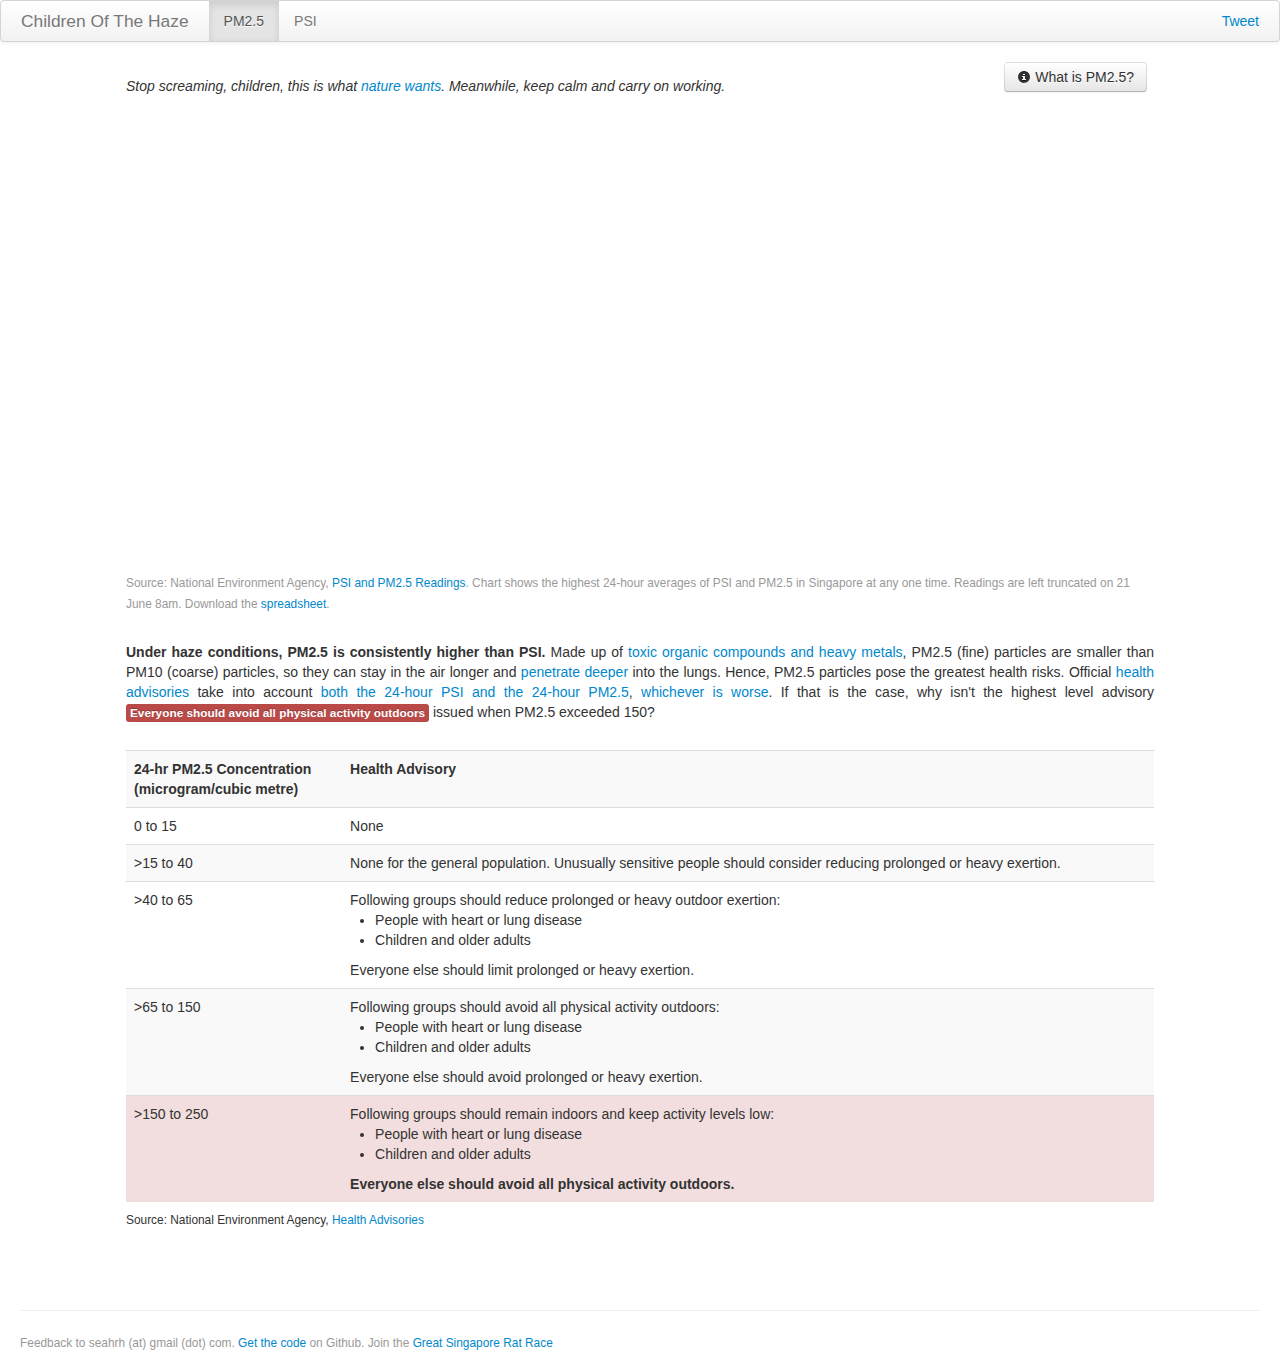
==== war/index.html @ b5ceb6dd "Removed fixed vAxis gridlines from charts" ====
<!DOCTYPE html>
<html>
<head>

<meta http-equiv="content-type" content="text/html; charset=UTF-8">
<meta http-equiv="content-type" content="text/html; charset=UTF-8">
<meta itemprop="name" content="Children Of The Haze">
<meta itemprop="description" content="Singapore Haze 2013">
<meta name="viewport"
	content="width=device-width, initial-scale=1.0, user-scalable=yes">

<!-- Facebook Open Graph tags -->
<meta property="og:title"
	content="Children of the Haze - Singapore Haze 2013" />
<meta property="og:type" content="website" />
<meta property="og:url" content="http://childrenofthehaze.appspot.com/" />
<meta property="og:image" content="" />
<meta property="og:site_name" content="Children of the Haze" />
<!-- /Facebook Open Graph tags -->

<title>Children of the Haze - Singapore Haze 2013</title>

<link rel="stylesheet" href="bootstrap/css/bootstrap.min.css"
	type="text/css">
<link rel="stylesheet" href="bootstrap/css/bootstrap-responsive.min.css"
	type="text/css">
<link rel="stylesheet" href="styles/haze.css" type="text/css">

<script type="text/javascript"
	src="https://ajax.googleapis.com/ajax/libs/jquery/1.10.1/jquery.min.js"></script>

<script>
	(function(i, s, o, g, r, a, m) {
		i['GoogleAnalyticsObject'] = r;
		i[r] = i[r] || function() {
			(i[r].q = i[r].q || []).push(arguments)
		}, i[r].l = 1 * new Date();
		a = s.createElement(o), m = s.getElementsByTagName(o)[0];
		a.async = 1;
		a.src = g;
		m.parentNode.insertBefore(a, m)
	})(window, document, 'script', '//www.google-analytics.com/analytics.js',
			'ga');

	ga('create', 'UA-41921540-1', 'childrenofthehaze.appspot.com');
	ga('send', 'pageview');
</script>

</head>

<body>

	<!-- Javascript SDK for Facebook Like Button HTML5 Plugin -->
	<div id="fb-root"></div>
	<script>
		(function(d, s, id) {
			var js, fjs = d.getElementsByTagName(s)[0];
			if (d.getElementById(id))
				return;
			js = d.createElement(s);
			js.id = id;
			js.src = "//connect.facebook.net/en_GB/all.js#xfbml=1";
			fjs.parentNode.insertBefore(js, fjs);
		}(document, 'script', 'facebook-jssdk'));
	</script>
	<!-- /Javascript SDK for Facebook Like Button HTML5 Plugin -->

	<div class="navbar">
		<div class="navbar-inner">
			<div class="container">

				<!-- .btn-navbar is used as the toggle for collapsed navbar content -->
				<a class="btn btn-navbar" data-toggle="collapse"
					data-target=".nav-collapse"> <span class="icon-bar"></span> <span
					class="icon-bar"></span> <span class="icon-bar"></span>
				</a> <a class="brand" href="index.html">Children Of The Haze</a>

				<div class="nav-collapse collapse">
					<ul class="nav">
						<li class="active"><a href="index.html">PM2.5</a></li>
						<li><a href="psi.html">PSI</a></li>
					</ul>
					<div id="gplus-button" class="pull-right">
						<!-- g-plusone button does not display properly if mixed with other css classes -->
						<div class="g-plusone" data-size="medium"
							data-href="http://childrenofthehaze.appspot.com/"></div>
					</div>
					<div id="tweet-button" class="pull-right">
						<a href="https://twitter.com/share" class="twitter-share-button"
							data-url="http://childrenofthehaze.appspot.com/"
							data-text="Interactive charts on the haze in Singapore 2013">Tweet</a>
					</div>
					<div id="fb-like-button" class="pull-right">
						<div class="fb-like"
							data-href="http://childrenofthehaze.appspot.com/"
							data-send="false" data-layout="button_count"
							data-show-faces="false"></div>
					</div>
				</div>
				<!-- /.nav-collapse -->

			</div>
		</div>
	</div>
	<!-- /.navbar -->

	<div class="container-fluid">

		<div class="row-fluid">
			<div class="offset1 span10">

				<div class="infobar pull-right clearfix visible-desktop">
					<a id="whatpm25"
						href="http://www.epa.gov/pmdesignations/faq.htm"
						class="btn" rel="popover" target="_blank"><i
						class="icon-info-sign"></i> What is PM2.5?</a>
				</div>

				<p class="essay">
					<em>Stop screaming, children, this is what <a
						href="http://www.channelnewsasia.com/news/asiapacific/indonesia-chides/717798.html"
						target="_blank">nature wants</a>. Meanwhile, keep calm and carry on working.</em>
				</p>

				<div id="pm25" class="chart-container">
					<div id="pm25-chart1" class="chart"></div>
					<div id="pm25-control1" class="date-slider"></div>
					<p class="muted">
						<small>Source: National Environment Agency, <a
							href="http://app2.nea.gov.sg/anti-pollution-radiation-protection/air-pollution/psi/past-24-hour-psi-readings"
							target="_blank">PSI and PM2.5 Readings</a>. Chart shows the
							highest 24-hour averages of PSI and PM2.5 in Singapore at any
							one time. Readings are left truncated on 21 June 8am. Download
							the <a
							href="https://docs.google.com/spreadsheet/ccc?key=0ArgBv2Jut0VxdHVWSFpQYkY1NG0tTlVTR2VHVUdadXc&usp=sharing#gid=1"
							target="_blank">spreadsheet</a>.
						</small>
					</p>
				</div>

				<p class="essay">
					<strong>Under haze conditions, PM2.5 is consistently
						higher than PSI.</strong> Made up of <a
						href="http://www.airinfonow.org/html/ed_particulate.html"
						target="_blank">toxic organic compounds and heavy metals</a>,
					PM2.5 (fine) particles are smaller than PM10 (coarse) particles, so
					they can stay in the air longer and <a
						href="http://www.theonlinecitizen.com/2013/06/look-at-pm25-reading-not-psi/"
						target="_blank">penetrate deeper</a> into the lungs. Hence, PM2.5
					particles pose the greatest health risks. Official <a
						href="http://app2.nea.gov.sg/anti-pollution-radiation-protection/air-pollution/haze/health-advisory-for-haze"
						target="_blank">health advisories</a> take into account <a
						href="http://www.channelnewsasia.com/news/singapore/nea-includes-pm2-5-in-its/723582.html"
						target="_blank">both the 24-hour PSI and the 24-hour PM2.5</a>, <a
						href="http://youtu.be/xjG-Fyu5MPI" target="_blank">whichever
						is worse</a>. If that is the case, why isn't the highest level advisory
					<span class="label label-important">Everyone should avoid
						all physical activity outdoors</span> issued when PM2.5 exceeded 150?
				</p>

				<table id="pm25-advisory" class="table table-striped">
					<tr>
						<th>24-hr PM2.5 Concentration<br />(microgram/cubic metre)
						</th>
						<th>Health Advisory</th>
					</tr>
					<tr>
						<td>0 to 15</td>
						<td>None</td>
					</tr>
					<tr>
						<td>&gt;15 to 40</td>
						<td>None for the general population. Unusually sensitive
							people should consider reducing prolonged or heavy exertion.</td>
					</tr>
					<tr>
						<td>&gt;40 to 65</td>
						<td>Following groups should reduce prolonged or heavy outdoor
							exertion:
							<ul>
								<li>People with heart or lung disease</li>
								<li>Children and older adults</li>
							</ul> Everyone else should limit prolonged or heavy exertion.
						</td>
					</tr>
					<tr>
						<td>&gt;65 to 150</td>
						<td>Following groups should avoid all physical activity
							outdoors:
							<ul>
								<li>People with heart or lung disease</li>
								<li>Children and older adults</li>
							</ul> Everyone else should avoid prolonged or heavy exertion.
						</td>
					</tr>
					<tr class="error">
						<td>&gt;150 to 250</td>
						<td>Following groups should remain indoors and keep activity
							levels low:
							<ul>
								<li>People with heart or lung disease</li>
								<li>Children and older adults</li>
							</ul> <strong>Everyone else should avoid all physical activity outdoors.</strong>
						</td>
					</tr>
				</table>

				<p>
					<small> Source: National Environment Agency, <a
						href="http://app2.nea.gov.sg/anti-pollution-radiation-protection/air-pollution/health-advisories"
						target="_blank">Health Advisories</a></small>
				</p>
			</div>
		</div>
		<hr class="footer-line" />
		<p class="muted">
			<small>Feedback to seahrh (at) gmail (dot) com. <a
				href="https://github.com/seahrh/childrenofthehaze/" target="_blank">Get
					the code</a> on Github. Join the <a
				href="http://sgratrace.appspot.com/" target="_blank">Great
					Singapore Rat Race</a>
			</small>
		</p>
	</div>
	<!-- /.container-fluid -->

	<script type="text/javascript" src="bootstrap/js/bootstrap.min.js"></script>

	<script type="text/javascript" src="js/haze.js"></script>

	<!-- Required for loading Google Visualization API -->
	<script type="text/javascript" src="//www.google.com/jsapi"></script>

	<script type="text/javascript">
		// Loads the Google Visualization libraries
		google.load('visualization', '1', {
			'packages' : [ 'controls' ]
		});
		google.setOnLoadCallback(function() {
			Haze.Viz.PM25.query();
		});
	</script>

	<script type="text/javascript">
		$(document)
				.ready(
						function() {

							$(".infobar #whatpm25")
									.popover(
											{
												"title" : "Particulate Matter (PM)",
												"placement" : "bottom",
												"html" : true,
												"trigger" : "hover",
												"content" : "<p>Particulate matter is the term for particles found in the air, including dust, dirt, soot, smoke, and liquid droplets.  Particles less than 10 micrometers in diameter (PM10) pose a health concern because they can be inhaled into and accumulate in the respiratory system. Particles less than 2.5 micrometers in diameter (PM2.5) are referred to as <em>fine</em> particles and are believed to pose the greatest health risks. Because of their small size (approximately 1/30th the average width of a human hair), fine particles can lodge deeply into the lungs.</p>"
											});
							
							// Tooltip for date sliders
							
							$("div.date-slider").tooltip({
									title : "Drag the slider or adjust the thumbs to select a date range",
									placement : "bottom",
									html : false,
									trigger : "hover"
							});
							
						});
	</script>

	<!-- Tweet button -->
	<script>
		!function(d, s, id) {
			var js, fjs = d.getElementsByTagName(s)[0];
			if (!d.getElementById(id)) {
				js = d.createElement(s);
				js.id = id;
				js.src = "//platform.twitter.com/widgets.js";
				fjs.parentNode.insertBefore(js, fjs);
			}
		}(document, "script", "twitter-wjs");
	</script>
	<!-- /Tweet button -->

	<!-- Google plusone button -->
	<script type="text/javascript">
		(function() {
			var po = document.createElement('script');
			po.type = 'text/javascript';
			po.async = true;
			po.src = 'https://apis.google.com/js/plusone.js';
			var s = document.getElementsByTagName('script')[0];
			s.parentNode.insertBefore(po, s);
		})();
	</script>
	<!-- /Google plusone button -->
</body>
</html>
---- war/styles/haze.css ----
/* Default Resets
********************************************************/
h1 {
	margin: .5em 0 .5em 0;
}

/* Bootstrap Resets
********************************************************/

.navbar a.brand {
	/* Max font size to prevent wrapping 
	at viewport width 1000px */
	font-size: 1.24em;
}

/* Social Buttons
********************************************************/
#fb-like-button {
	margin-right: 1.2em;
}

#fb-like-button,#gplus-button,#tweet-button {
	margin-top: .7em;
}

/* Custom Styles
********************************************************/
.inline-top {
	display: inline-block;
	vertical-align: top;
}

p.essay {
	margin: 1em 0 1em 0;
	text-align: justify;
}

div.well p {
	text-align: justify
}

ol.essay,ul.essay {
	margin-bottom: 3em;
}

ol.essay li,ul.essay li {
	text-align: justify;
}

hr.footer-line {
	margin-top: 5em;
}

/* Infobar beside the page title
********************************************************/

.infobar a {
	margin: 0 .5em .5em 0;
}

/* Google Visualization UI
********************************************************/

.goog-menu-vertical {
	max-height: 30em;
	overflow-y: auto;
	z-index: 15;
}

/*
Set the entire width of the combobox
including input field and dropdown button
*/

.gviz.control-occupation .goog-combobox {
	width: 60em;
}

/*
Set the width of the input field
and the dropdown list below it
*/

.gviz.control-occupation .goog-combobox .goog-menu,
.gviz.control-occupation .goog-combobox.goog-inline-block > input {
	width: 58em;
}

/* Default chart size */

.gviz.chart {
	/* now gviz will automatically fill parent's width */
	height: 30em;
}

/* Charts
********************************************************/

.chart-container {
	margin: 2em 0 2em 0;
}

.chart {
	margin: 0 0 0 0;
	height: 25em;
}

.date-slider {
	margin: 0 0 1em 0;
	height: 6em;
}

#pm25-advisory {
	margin: 2em 0 .5em 0;
}
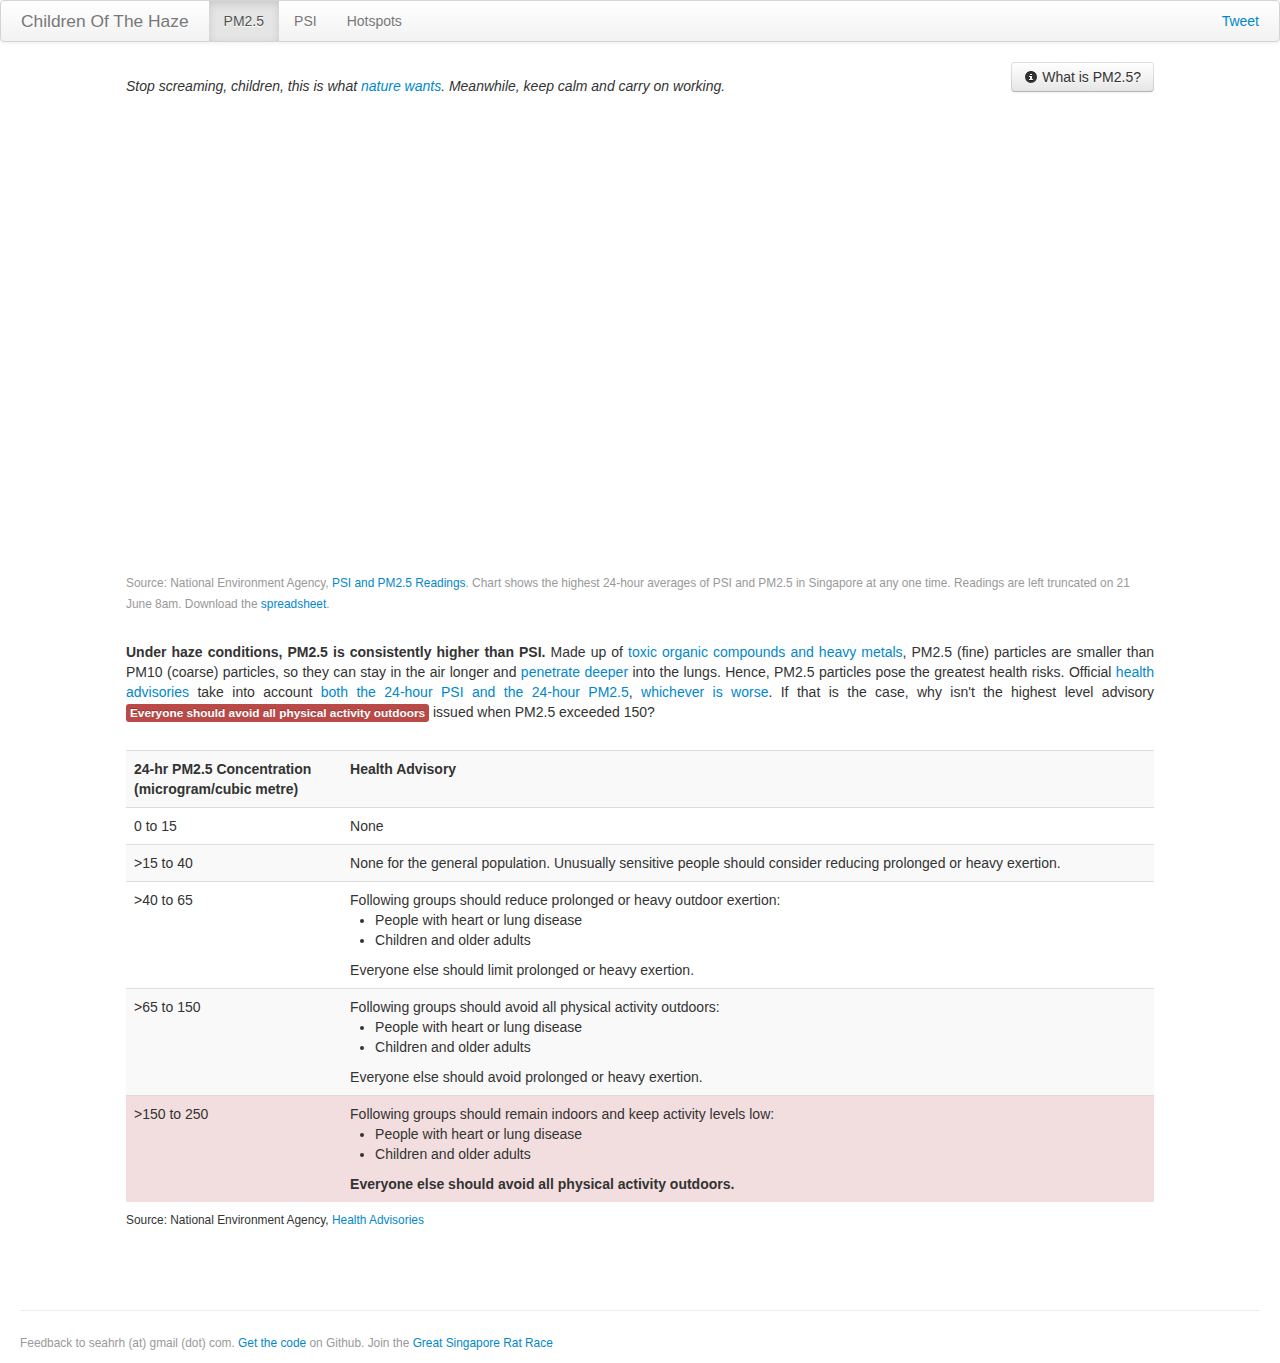
==== commit b5979da6: "Updated hotspots to 26/8, added loading spinner" ====
--- a/war/index.html
+++ b/war/index.html
@@ -1,8 +1,6 @@
 <!DOCTYPE html>
 <html>
 <head>
-
-<meta http-equiv="content-type" content="text/html; charset=UTF-8">
 <meta http-equiv="content-type" content="text/html; charset=UTF-8">
 <meta itemprop="name" content="Children Of The Haze">
 <meta itemprop="description" content="Singapore Haze 2013">
@@ -27,7 +25,7 @@
 <link rel="stylesheet" href="styles/haze.css" type="text/css">
 
 <script type="text/javascript"
-	src="https://ajax.googleapis.com/ajax/libs/jquery/1.10.1/jquery.min.js"></script>
+	src="https://ajax.googleapis.com/ajax/libs/jquery/1.10.2/jquery.min.js"></script>
 
 <script>
 	(function(i, s, o, g, r, a, m) {
@@ -79,6 +77,7 @@
 					<ul class="nav">
 						<li class="active"><a href="index.html">PM2.5</a></li>
 						<li><a href="psi.html">PSI</a></li>
+						<li><a href="hotspots.html">Hotspots</a></li>
 					</ul>
 					<div id="gplus-button" class="pull-right">
 						<!-- g-plusone button does not display properly if mixed with other css classes -->
@@ -227,6 +226,8 @@
 	<script type="text/javascript" src="bootstrap/js/bootstrap.min.js"></script>
 
 	<script type="text/javascript" src="js/haze.js"></script>
+	
+	<script type="text/javascript" src="js/spin.min.js"></script>
 
 	<!-- Required for loading Google Visualization API -->
 	<script type="text/javascript" src="//www.google.com/jsapi"></script>
@@ -242,9 +243,16 @@
 	</script>
 
 	<script type="text/javascript">
+		// Show a spinning load indicator
+		// while the page is loading
+		var spinner;
+	
 		$(document)
 				.ready(
 						function() {
+							
+							// Once the DOM is loaded, start spinning
+							spinner = Haze.UI.LoadAnimation.start();
 
 							$(".infobar #whatpm25")
 									.popover(
@@ -266,6 +274,11 @@
 							});
 							
 						});
+		
+		$(window).load(function(){
+			// Once the page is fully loaded, stop spinning
+			Haze.UI.LoadAnimation.stop(spinner);
+		});
 	</script>
 
 	<!-- Tweet button -->
--- a/war/styles/haze.css
+++ b/war/styles/haze.css
@@ -11,6 +11,26 @@
 	/* Max font size to prevent wrapping 
 	at viewport width 1000px */
 	font-size: 1.24em;
+}
+
+/* Fix for tooltip text not wrapping
+@url http://stackoverflow.com/questions/13338780/how-to-make-twitter-bootstrap-tooltips-have-multiple-lines 
+*/
+
+.tooltip-inner {
+    white-space:pre-wrap;
+}
+
+/* Fix for bootstrap conflict with google maps
+@url http://stackoverflow.com/questions/9141249/twitter-bootstrap-css-affecting-google-maps
+*/
+#map img {
+	max-width: none;
+}
+
+#map label {
+	width: auto;
+	display: inline;
 }
 
 /* Social Buttons
@@ -28,6 +48,11 @@
 .inline-top {
 	display: inline-block;
 	vertical-align: top;
+}
+
+.inline-middle {
+	display: inline-block;
+	vertical-align: middle;
 }
 
 p.essay {
@@ -49,13 +74,6 @@
 
 hr.footer-line {
 	margin-top: 5em;
-}
-
-/* Infobar beside the page title
-********************************************************/
-
-.infobar a {
-	margin: 0 .5em .5em 0;
 }
 
 /* Google Visualization UI
@@ -114,3 +132,18 @@
 	margin: 2em 0 .5em 0;
 }
 
+/* Hotspots Page
+********************************************************/
+#map-container {
+	width: 100%
+}
+
+#map {
+	height: 58em;
+}
+
+input#kml-date {
+	margin: 0 0 1em 0;
+	display: inline-block;
+	vertical-align: .5em;
+}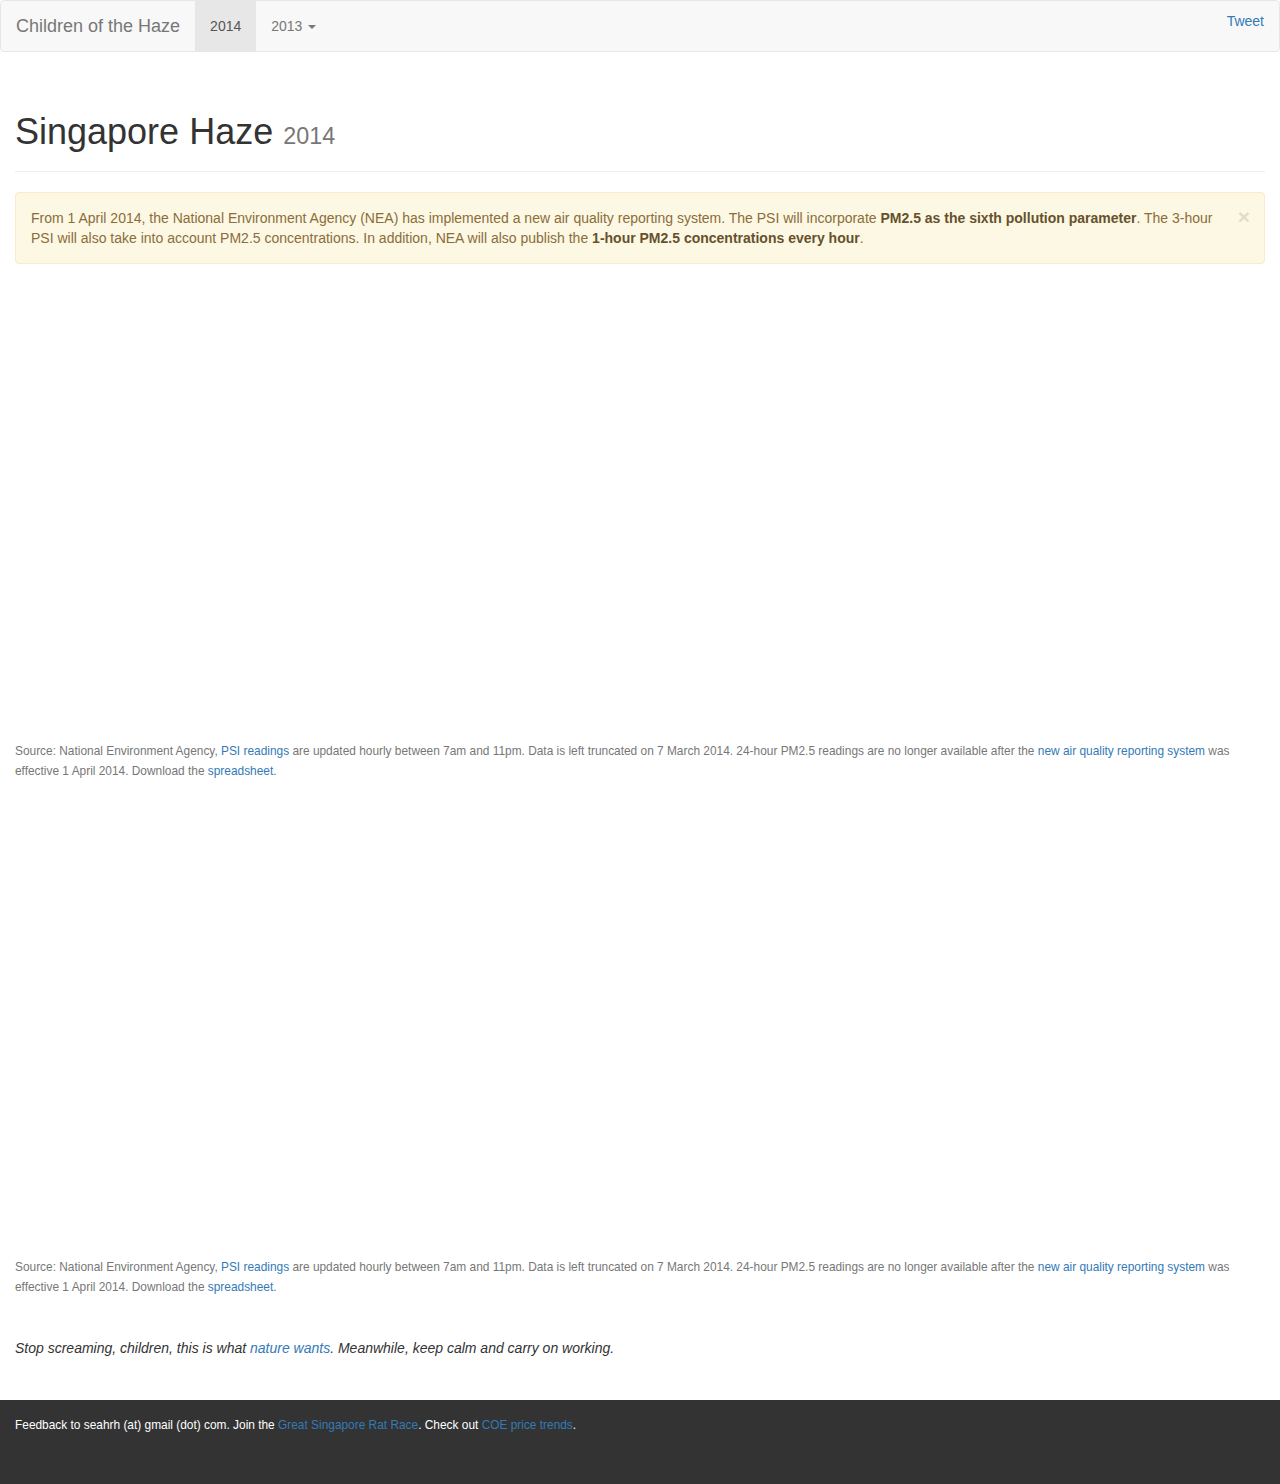
==== commit 359ff5ac: "New air quality reporting system rolled out 1 Apr" ====
--- a/war/index.html
+++ b/war/index.html
@@ -1,311 +1,240 @@
 <!DOCTYPE html>
 <html>
-<head>
-<meta http-equiv="content-type" content="text/html; charset=UTF-8">
-<meta itemprop="name" content="Children Of The Haze">
-<meta itemprop="description" content="Singapore Haze 2013">
-<meta name="viewport"
-	content="width=device-width, initial-scale=1.0, user-scalable=yes">
-
-<!-- Facebook Open Graph tags -->
-<meta property="og:title"
-	content="Children of the Haze - Singapore Haze 2013" />
-<meta property="og:type" content="website" />
-<meta property="og:url" content="http://childrenofthehaze.appspot.com/" />
-<meta property="og:image" content="" />
-<meta property="og:site_name" content="Children of the Haze" />
-<!-- /Facebook Open Graph tags -->
-
-<title>Children of the Haze - Singapore Haze 2013</title>
-
-<link rel="stylesheet" href="bootstrap/css/bootstrap.min.css"
-	type="text/css">
-<link rel="stylesheet" href="bootstrap/css/bootstrap-responsive.min.css"
-	type="text/css">
-<link rel="stylesheet" href="styles/haze.css" type="text/css">
-
-<script type="text/javascript"
-	src="https://ajax.googleapis.com/ajax/libs/jquery/1.10.2/jquery.min.js"></script>
-
-<script>
-	(function(i, s, o, g, r, a, m) {
-		i['GoogleAnalyticsObject'] = r;
-		i[r] = i[r] || function() {
-			(i[r].q = i[r].q || []).push(arguments)
-		}, i[r].l = 1 * new Date();
-		a = s.createElement(o), m = s.getElementsByTagName(o)[0];
-		a.async = 1;
-		a.src = g;
-		m.parentNode.insertBefore(a, m)
-	})(window, document, 'script', '//www.google-analytics.com/analytics.js',
-			'ga');
-
-	ga('create', 'UA-41921540-1', 'childrenofthehaze.appspot.com');
-	ga('send', 'pageview');
-</script>
-
-</head>
-
-<body>
-
-	<!-- Javascript SDK for Facebook Like Button HTML5 Plugin -->
-	<div id="fb-root"></div>
-	<script>
-		(function(d, s, id) {
-			var js, fjs = d.getElementsByTagName(s)[0];
-			if (d.getElementById(id))
-				return;
-			js = d.createElement(s);
-			js.id = id;
-			js.src = "//connect.facebook.net/en_GB/all.js#xfbml=1";
-			fjs.parentNode.insertBefore(js, fjs);
-		}(document, 'script', 'facebook-jssdk'));
-	</script>
-	<!-- /Javascript SDK for Facebook Like Button HTML5 Plugin -->
-
-	<div class="navbar">
-		<div class="navbar-inner">
-			<div class="container">
-
-				<!-- .btn-navbar is used as the toggle for collapsed navbar content -->
-				<a class="btn btn-navbar" data-toggle="collapse"
-					data-target=".nav-collapse"> <span class="icon-bar"></span> <span
-					class="icon-bar"></span> <span class="icon-bar"></span>
-				</a> <a class="brand" href="index.html">Children Of The Haze</a>
-
-				<div class="nav-collapse collapse">
-					<ul class="nav">
-						<li class="active"><a href="index.html">PM2.5</a></li>
-						<li><a href="psi.html">PSI</a></li>
-						<li><a href="hotspots.html">Hotspots</a></li>
-					</ul>
-					<div id="gplus-button" class="pull-right">
-						<!-- g-plusone button does not display properly if mixed with other css classes -->
-						<div class="g-plusone" data-size="medium"
-							data-href="http://childrenofthehaze.appspot.com/"></div>
-					</div>
-					<div id="tweet-button" class="pull-right">
-						<a href="https://twitter.com/share" class="twitter-share-button"
-							data-url="http://childrenofthehaze.appspot.com/"
-							data-text="Interactive charts on the haze in Singapore 2013">Tweet</a>
-					</div>
-					<div id="fb-like-button" class="pull-right">
-						<div class="fb-like"
-							data-href="http://childrenofthehaze.appspot.com/"
-							data-send="false" data-layout="button_count"
-							data-show-faces="false"></div>
-					</div>
-				</div>
-				<!-- /.nav-collapse -->
-
-			</div>
-		</div>
-	</div>
-	<!-- /.navbar -->
-
-	<div class="container-fluid">
-
-		<div class="row-fluid">
-			<div class="offset1 span10">
-
-				<div class="infobar pull-right clearfix visible-desktop">
-					<a id="whatpm25"
-						href="http://www.epa.gov/pmdesignations/faq.htm"
-						class="btn" rel="popover" target="_blank"><i
-						class="icon-info-sign"></i> What is PM2.5?</a>
-				</div>
-
-				<p class="essay">
-					<em>Stop screaming, children, this is what <a
-						href="http://www.channelnewsasia.com/news/asiapacific/indonesia-chides/717798.html"
-						target="_blank">nature wants</a>. Meanwhile, keep calm and carry on working.</em>
-				</p>
-
-				<div id="pm25" class="chart-container">
-					<div id="pm25-chart1" class="chart"></div>
-					<div id="pm25-control1" class="date-slider"></div>
-					<p class="muted">
-						<small>Source: National Environment Agency, <a
-							href="http://app2.nea.gov.sg/anti-pollution-radiation-protection/air-pollution/psi/past-24-hour-psi-readings"
-							target="_blank">PSI and PM2.5 Readings</a>. Chart shows the
-							highest 24-hour averages of PSI and PM2.5 in Singapore at any
-							one time. Readings are left truncated on 21 June 8am. Download
-							the <a
-							href="https://docs.google.com/spreadsheet/ccc?key=0ArgBv2Jut0VxdHVWSFpQYkY1NG0tTlVTR2VHVUdadXc&usp=sharing#gid=1"
-							target="_blank">spreadsheet</a>.
-						</small>
-					</p>
-				</div>
-
-				<p class="essay">
-					<strong>Under haze conditions, PM2.5 is consistently
-						higher than PSI.</strong> Made up of <a
-						href="http://www.airinfonow.org/html/ed_particulate.html"
-						target="_blank">toxic organic compounds and heavy metals</a>,
-					PM2.5 (fine) particles are smaller than PM10 (coarse) particles, so
-					they can stay in the air longer and <a
-						href="http://www.theonlinecitizen.com/2013/06/look-at-pm25-reading-not-psi/"
-						target="_blank">penetrate deeper</a> into the lungs. Hence, PM2.5
-					particles pose the greatest health risks. Official <a
-						href="http://app2.nea.gov.sg/anti-pollution-radiation-protection/air-pollution/haze/health-advisory-for-haze"
-						target="_blank">health advisories</a> take into account <a
-						href="http://www.channelnewsasia.com/news/singapore/nea-includes-pm2-5-in-its/723582.html"
-						target="_blank">both the 24-hour PSI and the 24-hour PM2.5</a>, <a
-						href="http://youtu.be/xjG-Fyu5MPI" target="_blank">whichever
-						is worse</a>. If that is the case, why isn't the highest level advisory
-					<span class="label label-important">Everyone should avoid
-						all physical activity outdoors</span> issued when PM2.5 exceeded 150?
-				</p>
-
-				<table id="pm25-advisory" class="table table-striped">
-					<tr>
-						<th>24-hr PM2.5 Concentration<br />(microgram/cubic metre)
-						</th>
-						<th>Health Advisory</th>
-					</tr>
-					<tr>
-						<td>0 to 15</td>
-						<td>None</td>
-					</tr>
-					<tr>
-						<td>&gt;15 to 40</td>
-						<td>None for the general population. Unusually sensitive
-							people should consider reducing prolonged or heavy exertion.</td>
-					</tr>
-					<tr>
-						<td>&gt;40 to 65</td>
-						<td>Following groups should reduce prolonged or heavy outdoor
-							exertion:
-							<ul>
-								<li>People with heart or lung disease</li>
-								<li>Children and older adults</li>
-							</ul> Everyone else should limit prolonged or heavy exertion.
-						</td>
-					</tr>
-					<tr>
-						<td>&gt;65 to 150</td>
-						<td>Following groups should avoid all physical activity
-							outdoors:
-							<ul>
-								<li>People with heart or lung disease</li>
-								<li>Children and older adults</li>
-							</ul> Everyone else should avoid prolonged or heavy exertion.
-						</td>
-					</tr>
-					<tr class="error">
-						<td>&gt;150 to 250</td>
-						<td>Following groups should remain indoors and keep activity
-							levels low:
-							<ul>
-								<li>People with heart or lung disease</li>
-								<li>Children and older adults</li>
-							</ul> <strong>Everyone else should avoid all physical activity outdoors.</strong>
-						</td>
-					</tr>
-				</table>
-
-				<p>
-					<small> Source: National Environment Agency, <a
-						href="http://app2.nea.gov.sg/anti-pollution-radiation-protection/air-pollution/health-advisories"
-						target="_blank">Health Advisories</a></small>
-				</p>
-			</div>
-		</div>
-		<hr class="footer-line" />
-		<p class="muted">
-			<small>Feedback to seahrh (at) gmail (dot) com. <a
-				href="https://github.com/seahrh/childrenofthehaze/" target="_blank">Get
-					the code</a> on Github. Join the <a
-				href="http://sgratrace.appspot.com/" target="_blank">Great
-					Singapore Rat Race</a>
-			</small>
-		</p>
-	</div>
-	<!-- /.container-fluid -->
-
-	<script type="text/javascript" src="bootstrap/js/bootstrap.min.js"></script>
-
-	<script type="text/javascript" src="js/haze.js"></script>
-	
-	<script type="text/javascript" src="js/spin.min.js"></script>
-
-	<!-- Required for loading Google Visualization API -->
-	<script type="text/javascript" src="//www.google.com/jsapi"></script>
-
-	<script type="text/javascript">
-		// Loads the Google Visualization libraries
-		google.load('visualization', '1', {
-			'packages' : [ 'controls' ]
-		});
-		google.setOnLoadCallback(function() {
-			Haze.Viz.PM25.query();
-		});
-	</script>
-
-	<script type="text/javascript">
-		// Show a spinning load indicator
-		// while the page is loading
-		var spinner;
-	
-		$(document)
-				.ready(
-						function() {
-							
-							// Once the DOM is loaded, start spinning
-							spinner = Haze.UI.LoadAnimation.start();
-
-							$(".infobar #whatpm25")
-									.popover(
-											{
-												"title" : "Particulate Matter (PM)",
-												"placement" : "bottom",
-												"html" : true,
-												"trigger" : "hover",
-												"content" : "<p>Particulate matter is the term for particles found in the air, including dust, dirt, soot, smoke, and liquid droplets.  Particles less than 10 micrometers in diameter (PM10) pose a health concern because they can be inhaled into and accumulate in the respiratory system. Particles less than 2.5 micrometers in diameter (PM2.5) are referred to as <em>fine</em> particles and are believed to pose the greatest health risks. Because of their small size (approximately 1/30th the average width of a human hair), fine particles can lodge deeply into the lungs.</p>"
-											});
-							
-							// Tooltip for date sliders
-							
-							$("div.date-slider").tooltip({
-									title : "Drag the slider or adjust the thumbs to select a date range",
-									placement : "bottom",
-									html : false,
-									trigger : "hover"
-							});
-							
-						});
-		
-		$(window).load(function(){
-			// Once the page is fully loaded, stop spinning
-			Haze.UI.LoadAnimation.stop(spinner);
-		});
-	</script>
-
-	<!-- Tweet button -->
-	<script>
-		!function(d, s, id) {
-			var js, fjs = d.getElementsByTagName(s)[0];
-			if (!d.getElementById(id)) {
-				js = d.createElement(s);
-				js.id = id;
-				js.src = "//platform.twitter.com/widgets.js";
-				fjs.parentNode.insertBefore(js, fjs);
-			}
-		}(document, "script", "twitter-wjs");
-	</script>
-	<!-- /Tweet button -->
-
-	<!-- Google plusone button -->
-	<script type="text/javascript">
-		(function() {
-			var po = document.createElement('script');
-			po.type = 'text/javascript';
-			po.async = true;
-			po.src = 'https://apis.google.com/js/plusone.js';
-			var s = document.getElementsByTagName('script')[0];
-			s.parentNode.insertBefore(po, s);
-		})();
-	</script>
-	<!-- /Google plusone button -->
-</body>
+    <head>
+        <meta http-equiv="content-type" content="text/html; charset=UTF-8">
+        <meta itemprop="name" content="Children Of The Haze">
+        <meta itemprop="description" content="Singapore Haze 2013">
+        <meta name="viewport"
+        content="width=device-width, initial-scale=1.0, user-scalable=yes">
+        <!-- Facebook Open Graph tags -->
+        <meta property="og:title"
+        content="Children of the Haze - Singapore Air Quality" />
+        <meta property="og:type" content="website" />
+        <meta property="og:url" content="http://childrenofthehaze.appspot.com/" />
+        <meta property="og:image" content="" />
+        <meta property="og:site_name" content="Children of the Haze" />
+        <!-- /Facebook Open Graph tags -->
+        <title>Children of the Haze</title>
+        <link rel="stylesheet" href="//netdna.bootstrapcdn.com/bootstrap/3.1.1/css/bootstrap.min.css" type="text/css">
+        <link rel="stylesheet" href="styles/haze.css" type="text/css">
+        <script type="text/javascript"
+        src="//ajax.googleapis.com/ajax/libs/jquery/1.10.2/jquery.min.js"></script>
+        <script>
+            (function(i, s, o, g, r, a, m) {
+                i['GoogleAnalyticsObject'] = r;
+                i[r] = i[r] ||
+                function() {
+                    (i[r].q = i[r].q || []).push(arguments)
+                }, i[r].l = 1 * new Date();
+                a = s.createElement(o), m = s.getElementsByTagName(o)[0];
+                a.async = 1;
+                a.src = g;
+                m.parentNode.insertBefore(a, m)
+            })(window, document, 'script', '//www.google-analytics.com/analytics.js', 'ga');
+
+            ga('create', 'UA-41921540-1', 'childrenofthehaze.appspot.com');
+            ga('send', 'pageview');
+        </script>
+    </head>
+    <body>
+        <!-- Javascript SDK for Facebook Like Button HTML5 Plugin -->
+        <div id="fb-root"></div>
+        <script>
+            ( function(d, s, id) {
+                    var js, fjs = d.getElementsByTagName(s)[0];
+                    if (d.getElementById(id))
+                        return;
+                    js = d.createElement(s);
+                    js.id = id;
+                    js.src = "//connect.facebook.net/en_GB/all.js#xfbml=1";
+                    fjs.parentNode.insertBefore(js, fjs);
+                }(document, 'script', 'facebook-jssdk'));
+        </script>
+        <!-- /Javascript SDK for Facebook Like Button HTML5 Plugin -->
+        <nav class="navbar navbar-default" role="navigation">
+            <div class="container-fluid">
+                <!-- Brand and toggle get grouped for better mobile display -->
+                <div class="navbar-header">
+                    <button type="button" class="navbar-toggle" data-toggle="collapse" data-target="#bs-example-navbar-collapse-1">
+                        <span class="sr-only">Toggle navigation</span>
+                        <span class="icon-bar"></span>
+                        <span class="icon-bar"></span>
+                        <span class="icon-bar"></span>
+                    </button>
+                    <a class="navbar-brand" href="index.html">Children of the Haze</a>
+                </div>
+                <!-- Collect the nav links, forms, and other content for toggling -->
+                <div class="collapse navbar-collapse" id="bs-example-navbar-collapse-1">
+                    <ul class="nav navbar-nav">
+                        <li class="active">
+                            <a href="index.html">2014</a>
+                        </li>
+                        <li class="dropdown">
+                            <a href="#" class="dropdown-toggle" data-toggle="dropdown">2013 <b class="caret"></b></a>
+                            <ul class="dropdown-menu">
+                                <li>
+                                    <a href="pm25-2013.html">PM2.5</a>
+                                </li>
+                                <li>
+                                    <a href="psi-2013.html">PSI</a>
+                                </li>
+                                <li>
+                                    <a href="hotspots-2013.html">Hotspots</a>
+                                </li>
+                            </ul>
+                        </li>
+                    </ul>
+                    <ul class="nav navbar-nav navbar-right">
+                        <li>
+                            <div id="fb-like-button" class="pull-right">
+                                <div class="fb-like"
+                                data-href="http://childrenofthehaze.appspot.com/"
+                                data-send="false" data-layout="button_count"
+                                data-show-faces="false"></div>
+                            </div>
+                        </li>
+                        <li>
+                            <div id="tweet-button" class="pull-right">
+                                <a href="https://twitter.com/share" class="twitter-share-button"
+                                data-url="http://childrenofthehaze.appspot.com/"
+                                data-text="Interactive charts on the haze in Singapore 2013">Tweet</a>
+                            </div>
+                        </li>
+                        <li>
+                            <div id="gplus-button" class="pull-right">
+                                <!-- g-plusone button does not display properly if mixed with other css classes -->
+                                <div class="g-plusone" data-size="medium"
+                                data-href="http://childrenofthehaze.appspot.com/"></div>
+                            </div>
+                        </li>
+                    </ul>
+                </div><!-- /.navbar-collapse -->
+            </div><!-- /.container-fluid -->
+        </nav>
+        <div class="container-fluid">
+            <div class="row">
+                <div class="col-xs-12">
+                    <div class="page-header">
+                        <h1>Singapore Haze <small>2014</small></h1>
+                    </div>
+                    <div class="alert alert-warning alert-dismissable">
+                        <button type="button" class="close" data-dismiss="alert" aria-hidden="true">
+                            &times;
+                        </button>
+                        From 1 April 2014, the National Environment Agency (NEA) has implemented a new air quality reporting system. The PSI will incorporate <a class="alert-link" href="//app2.nea.gov.sg/corporate-functions/newsroom/news-releases/new-air-quality-reporting-system-to-take-effect-from-1-april-2014" target="_blank">PM2.5 as the sixth pollution parameter</a>. The 3-hour PSI will also take into account PM2.5 concentrations. In addition, NEA will also publish the <a class="alert-link" href="//app2.nea.gov.sg/corporate-functions/newsroom/news-releases/new-air-quality-reporting-system-from-1-may-2014" target="_blank">1-hour PM2.5 concentrations every hour</a>.
+                    </div>
+                    <div id="overview" class="chart-container">
+                        <div id="overview-chart1" class="chart"></div>
+                        <div id="overview-control1" class="date-slider"></div>
+                        <p class="text-muted">
+                            <small>Source: National Environment Agency, <a
+                                href="//app2.nea.gov.sg/anti-pollution-radiation-protection/air-pollution-control/psi/psi-readings-over-the-last-24-hours" target="_blank">PSI readings</a> are updated hourly between 7am and 11pm. Data is left truncated on 7 March 2014. 24-hour PM2.5 readings are no longer available after the <a href="//app2.nea.gov.sg/corporate-functions/newsroom/news-releases/new-air-quality-reporting-system-to-take-effect-from-1-april-2014" target="_blank">new air quality reporting system</a> was effective 1 April 2014. Download the <a href="//docs.google.com/spreadsheet/ccc?key=0ArgBv2Jut0VxdGdiMlJ6ZlM4NGFwUGpvR0RTdlAtRnc&usp=sharing"
+                                target="_blank">spreadsheet</a>.</small>
+                        </p>
+                    </div>
+                    <div id="regional" class="chart-container">
+                        <div id="regional-chart1" class="chart"></div>
+                        <div id="regional-control1" class="date-slider"></div>
+                        <p class="text-muted">
+                            <small>Source: National Environment Agency, <a
+                                href="//app2.nea.gov.sg/anti-pollution-radiation-protection/air-pollution-control/psi/psi-readings-over-the-last-24-hours" target="_blank">PSI readings</a> are updated hourly between 7am and 11pm. Data is left truncated on 7 March 2014. 24-hour PM2.5 readings are no longer available after the <a href="//app2.nea.gov.sg/corporate-functions/newsroom/news-releases/new-air-quality-reporting-system-to-take-effect-from-1-april-2014" target="_blank">new air quality reporting system</a> was effective 1 April 2014. Download the <a href="//docs.google.com/spreadsheet/ccc?key=0ArgBv2Jut0VxdGdiMlJ6ZlM4NGFwUGpvR0RTdlAtRnc&usp=sharing"
+                                target="_blank">spreadsheet</a>.</small>
+                        </p>
+                    </div>
+                    <p class="essay">
+                        <em>Stop screaming, children, this is what <a
+                        href="//www.mrbrown.com/blog/2013/06/dumbass-remark-of-the-week-ahgong.html"
+                        target="_blank">nature wants</a>. Meanwhile, keep calm and carry on working.</em>
+                    </p>
+                </div>
+            </div>
+        </div>
+        <div id="footer">
+            <div class="container-fluid">
+                <div class="row">
+                    <div class="col-xs-12">
+                        <p>
+                            <small>Feedback to seahrh (at) gmail (dot) com. Join the <a
+                                href="//sgratrace.appspot.com/" target="_blank">Great
+                                Singapore Rat Race</a>. Check out <a
+                                href="//coewabunga.appspot.com/" target="_blank">COE price trends</a>.</small>
+                        </p>
+                    </div>
+                </div>
+            </div>
+        </div>
+
+        <script src="//netdna.bootstrapcdn.com/bootstrap/3.1.1/js/bootstrap.min.js"></script>
+        <script type="text/javascript" src="js/haze.js"></script>
+        <script type="text/javascript" src="js/spin.min.js"></script>
+        <!-- Required for loading Google Visualization API -->
+        <script type="text/javascript" src="//www.google.com/jsapi"></script>
+        <script type="text/javascript">
+            // Loads the Google Visualization libraries
+            google.load('visualization', '1', {
+                'packages' : ['controls']
+            });
+            google.setOnLoadCallback(function() {
+
+                hazy.viz.timeSeries({
+                    "dataSourceUrl" : "//docs.google.com/spreadsheet/tq?key=0ArgBv2Jut0VxdGdiMlJ6ZlM4NGFwUGpvR0RTdlAtRnc&headers=1&gid=5",
+                    "overviewContainerId" : "overview",
+                    "regionalContainerId" : "regional",
+                });
+            });
+        </script>
+        <script type="text/javascript">
+            // Show a spinning load indicator
+            // while the page is loading
+            var spinner;
+
+            $(document).ready(function() {
+
+                // Once the DOM is loaded, start spinning
+                spinner = Haze.UI.LoadAnimation.start();
+
+             
+                // Tooltip for date sliders
+
+                $("div.date-slider").tooltip({
+                    title : "Drag the slider or adjust the thumbs to select a date range",
+                    placement : "bottom",
+                    html : false,
+                    trigger : "hover"
+                });
+
+            });
+
+            $(window).load(function() {
+                // Once the page is fully loaded, stop spinning
+                Haze.UI.LoadAnimation.stop(spinner);
+            });
+        </script>
+        <!-- Tweet button -->
+        <script>
+            ! function(d, s, id) {
+                var js, fjs = d.getElementsByTagName(s)[0];
+                if (!d.getElementById(id)) {
+                    js = d.createElement(s);
+                    js.id = id;
+                    js.src = "//platform.twitter.com/widgets.js";
+                    fjs.parentNode.insertBefore(js, fjs);
+                }
+            }(document, "script", "twitter-wjs");
+        </script>
+        <!-- /Tweet button -->
+
+        <!-- Google plusone button -->
+        <script type="text/javascript">
+            (function() {
+                var po = document.createElement('script');
+                po.type = 'text/javascript';
+                po.async = true;
+                po.src = 'https://apis.google.com/js/plusone.js';
+                var s = document.getElementsByTagName('script')[0];
+                s.parentNode.insertBefore(po, s);
+            })();
+        </script>
+        <!-- /Google plusone button -->
+    </body>
 </html>
--- a/war/styles/haze.css
+++ b/war/styles/haze.css
@@ -1,8 +1,5 @@
 /* Default Resets
 ********************************************************/
-h1 {
-	margin: .5em 0 .5em 0;
-}
 
 /* Bootstrap Resets
 ********************************************************/
@@ -72,8 +69,19 @@
 	text-align: justify;
 }
 
-hr.footer-line {
-	margin-top: 5em;
+/* Footer
+********************************************************/
+
+#footer {
+	margin: 2em 0 0 0;
+	padding-bottom: 4em;
+	background-color: #333333;
+	color: #ffffff;
+	height: 6em;
+}
+
+#footer p {
+	margin: 1em 0 0 0;
 }
 
 /* Google Visualization UI
@@ -115,7 +123,7 @@
 ********************************************************/
 
 .chart-container {
-	margin: 2em 0 2em 0;
+	margin: 3em 0 3em 0;
 }
 
 .chart {
@@ -125,7 +133,7 @@
 
 .date-slider {
 	margin: 0 0 1em 0;
-	height: 6em;
+	height: 5em;
 }
 
 #pm25-advisory {
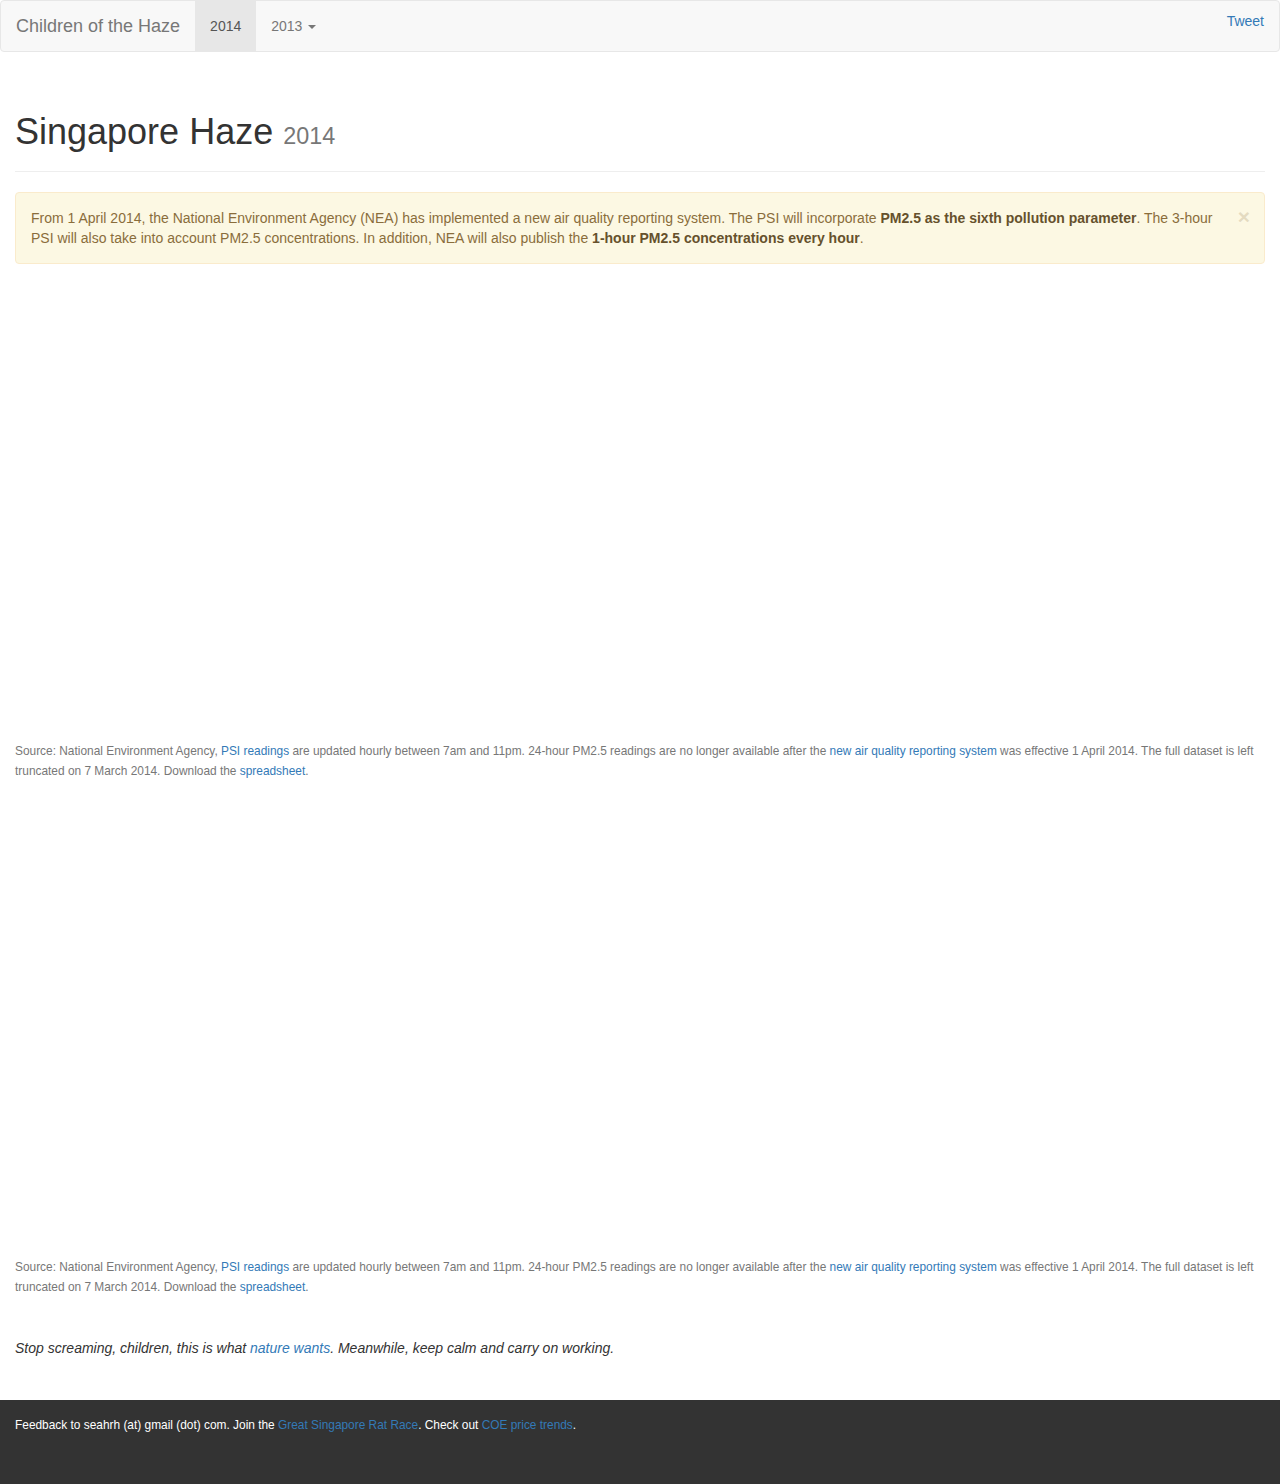
==== commit 22c31667: "Show PSI readings since 1 May, default past 7 days" ====
--- a/war/index.html
+++ b/war/index.html
@@ -128,7 +128,7 @@
                         <div id="overview-control1" class="date-slider"></div>
                         <p class="text-muted">
                             <small>Source: National Environment Agency, <a
-                                href="//app2.nea.gov.sg/anti-pollution-radiation-protection/air-pollution-control/psi/psi-readings-over-the-last-24-hours" target="_blank">PSI readings</a> are updated hourly between 7am and 11pm. Data is left truncated on 7 March 2014. 24-hour PM2.5 readings are no longer available after the <a href="//app2.nea.gov.sg/corporate-functions/newsroom/news-releases/new-air-quality-reporting-system-to-take-effect-from-1-april-2014" target="_blank">new air quality reporting system</a> was effective 1 April 2014. Download the <a href="//docs.google.com/spreadsheet/ccc?key=0ArgBv2Jut0VxdGdiMlJ6ZlM4NGFwUGpvR0RTdlAtRnc&usp=sharing"
+                                href="//app2.nea.gov.sg/anti-pollution-radiation-protection/air-pollution-control/psi/psi-readings-over-the-last-24-hours" target="_blank">PSI readings</a> are updated hourly between 7am and 11pm. 24-hour PM2.5 readings are no longer available after the <a href="//app2.nea.gov.sg/corporate-functions/newsroom/news-releases/new-air-quality-reporting-system-to-take-effect-from-1-april-2014" target="_blank">new air quality reporting system</a> was effective 1 April 2014. The full dataset is left truncated on 7 March 2014. Download the <a href="//docs.google.com/spreadsheet/ccc?key=0ArgBv2Jut0VxdGdiMlJ6ZlM4NGFwUGpvR0RTdlAtRnc&usp=sharing"
                                 target="_blank">spreadsheet</a>.</small>
                         </p>
                     </div>
@@ -137,7 +137,7 @@
                         <div id="regional-control1" class="date-slider"></div>
                         <p class="text-muted">
                             <small>Source: National Environment Agency, <a
-                                href="//app2.nea.gov.sg/anti-pollution-radiation-protection/air-pollution-control/psi/psi-readings-over-the-last-24-hours" target="_blank">PSI readings</a> are updated hourly between 7am and 11pm. Data is left truncated on 7 March 2014. 24-hour PM2.5 readings are no longer available after the <a href="//app2.nea.gov.sg/corporate-functions/newsroom/news-releases/new-air-quality-reporting-system-to-take-effect-from-1-april-2014" target="_blank">new air quality reporting system</a> was effective 1 April 2014. Download the <a href="//docs.google.com/spreadsheet/ccc?key=0ArgBv2Jut0VxdGdiMlJ6ZlM4NGFwUGpvR0RTdlAtRnc&usp=sharing"
+                                href="//app2.nea.gov.sg/anti-pollution-radiation-protection/air-pollution-control/psi/psi-readings-over-the-last-24-hours" target="_blank">PSI readings</a> are updated hourly between 7am and 11pm. 24-hour PM2.5 readings are no longer available after the <a href="//app2.nea.gov.sg/corporate-functions/newsroom/news-releases/new-air-quality-reporting-system-to-take-effect-from-1-april-2014" target="_blank">new air quality reporting system</a> was effective 1 April 2014. The full dataset is left truncated on 7 March 2014. Download the <a href="//docs.google.com/spreadsheet/ccc?key=0ArgBv2Jut0VxdGdiMlJ6ZlM4NGFwUGpvR0RTdlAtRnc&usp=sharing"
                                 target="_blank">spreadsheet</a>.</small>
                         </p>
                     </div>
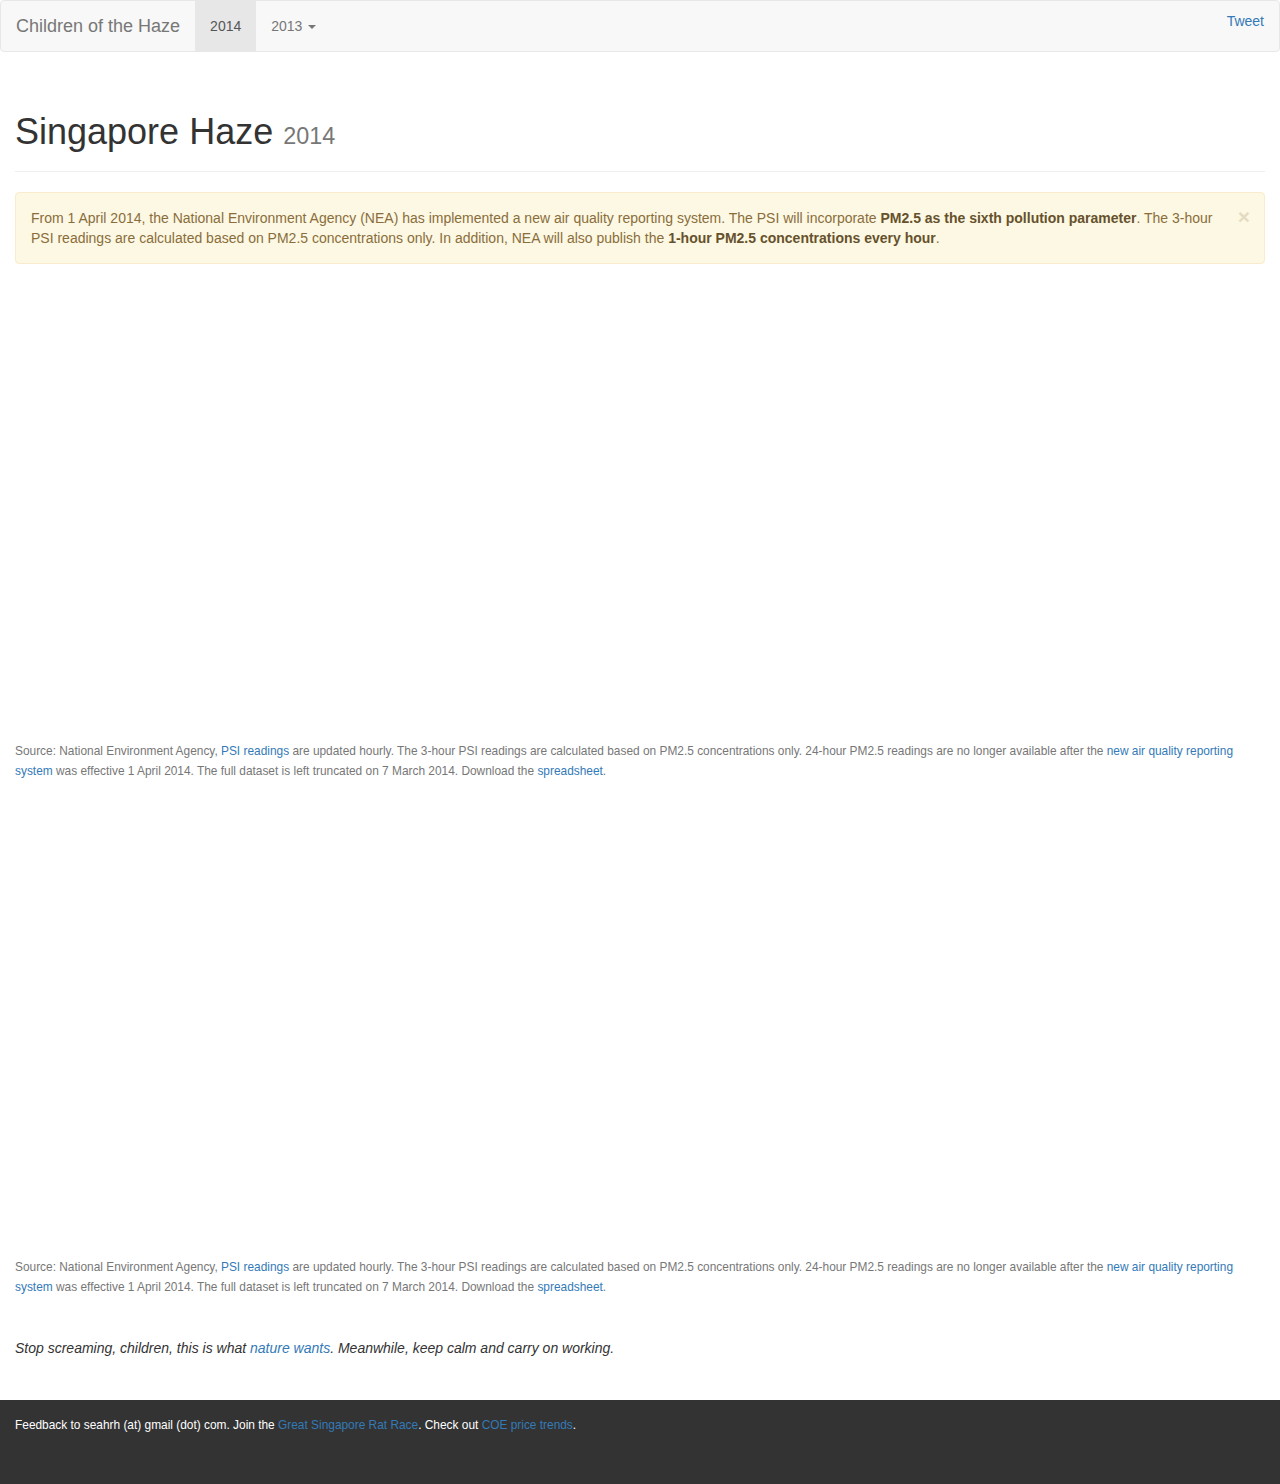
==== commit b40830c1: "Updated content - clarified 3-hour PSI" ====
--- a/war/index.html
+++ b/war/index.html
@@ -32,8 +32,9 @@
                 m.parentNode.insertBefore(a, m)
             })(window, document, 'script', '//www.google-analytics.com/analytics.js', 'ga');
 
-            ga('create', 'UA-41921540-1', 'childrenofthehaze.appspot.com');
+            ga('create', 'UA-41921540-1', 'auto');
             ga('send', 'pageview');
+
         </script>
     </head>
     <body>
@@ -121,14 +122,14 @@
                         <button type="button" class="close" data-dismiss="alert" aria-hidden="true">
                             &times;
                         </button>
-                        From 1 April 2014, the National Environment Agency (NEA) has implemented a new air quality reporting system. The PSI will incorporate <a class="alert-link" href="//app2.nea.gov.sg/corporate-functions/newsroom/news-releases/new-air-quality-reporting-system-to-take-effect-from-1-april-2014" target="_blank">PM2.5 as the sixth pollution parameter</a>. The 3-hour PSI will also take into account PM2.5 concentrations. In addition, NEA will also publish the <a class="alert-link" href="//app2.nea.gov.sg/corporate-functions/newsroom/news-releases/new-air-quality-reporting-system-from-1-may-2014" target="_blank">1-hour PM2.5 concentrations every hour</a>.
+                        From 1 April 2014, the National Environment Agency (NEA) has implemented a new air quality reporting system. The PSI will incorporate <a class="alert-link" href="//app2.nea.gov.sg/corporate-functions/newsroom/news-releases/new-air-quality-reporting-system-to-take-effect-from-1-april-2014" target="_blank">PM2.5 as the sixth pollution parameter</a>. The 3-hour PSI readings are calculated based on PM2.5 concentrations only. In addition, NEA will also publish the <a class="alert-link" href="//app2.nea.gov.sg/corporate-functions/newsroom/news-releases/new-air-quality-reporting-system-from-1-may-2014" target="_blank">1-hour PM2.5 concentrations every hour</a>.
                     </div>
                     <div id="overview" class="chart-container">
                         <div id="overview-chart1" class="chart"></div>
                         <div id="overview-control1" class="date-slider"></div>
                         <p class="text-muted">
                             <small>Source: National Environment Agency, <a
-                                href="//app2.nea.gov.sg/anti-pollution-radiation-protection/air-pollution-control/psi/psi-readings-over-the-last-24-hours" target="_blank">PSI readings</a> are updated hourly between 7am and 11pm. 24-hour PM2.5 readings are no longer available after the <a href="//app2.nea.gov.sg/corporate-functions/newsroom/news-releases/new-air-quality-reporting-system-to-take-effect-from-1-april-2014" target="_blank">new air quality reporting system</a> was effective 1 April 2014. The full dataset is left truncated on 7 March 2014. Download the <a href="//docs.google.com/spreadsheet/ccc?key=0ArgBv2Jut0VxdGdiMlJ6ZlM4NGFwUGpvR0RTdlAtRnc&usp=sharing"
+                                href="//app2.nea.gov.sg/anti-pollution-radiation-protection/air-pollution-control/psi/psi-readings-over-the-last-24-hours" target="_blank">PSI readings</a> are updated hourly. The 3-hour PSI readings are calculated based on PM2.5 concentrations only. 24-hour PM2.5 readings are no longer available after the <a href="//app2.nea.gov.sg/corporate-functions/newsroom/news-releases/new-air-quality-reporting-system-to-take-effect-from-1-april-2014" target="_blank">new air quality reporting system</a> was effective 1 April 2014. The full dataset is left truncated on 7 March 2014. Download the <a href="//docs.google.com/spreadsheet/ccc?key=0ArgBv2Jut0VxdGdiMlJ6ZlM4NGFwUGpvR0RTdlAtRnc&usp=sharing"
                                 target="_blank">spreadsheet</a>.</small>
                         </p>
                     </div>
@@ -137,7 +138,7 @@
                         <div id="regional-control1" class="date-slider"></div>
                         <p class="text-muted">
                             <small>Source: National Environment Agency, <a
-                                href="//app2.nea.gov.sg/anti-pollution-radiation-protection/air-pollution-control/psi/psi-readings-over-the-last-24-hours" target="_blank">PSI readings</a> are updated hourly between 7am and 11pm. 24-hour PM2.5 readings are no longer available after the <a href="//app2.nea.gov.sg/corporate-functions/newsroom/news-releases/new-air-quality-reporting-system-to-take-effect-from-1-april-2014" target="_blank">new air quality reporting system</a> was effective 1 April 2014. The full dataset is left truncated on 7 March 2014. Download the <a href="//docs.google.com/spreadsheet/ccc?key=0ArgBv2Jut0VxdGdiMlJ6ZlM4NGFwUGpvR0RTdlAtRnc&usp=sharing"
+                                href="//app2.nea.gov.sg/anti-pollution-radiation-protection/air-pollution-control/psi/psi-readings-over-the-last-24-hours" target="_blank">PSI readings</a> are updated hourly. The 3-hour PSI readings are calculated based on PM2.5 concentrations only. 24-hour PM2.5 readings are no longer available after the <a href="//app2.nea.gov.sg/corporate-functions/newsroom/news-releases/new-air-quality-reporting-system-to-take-effect-from-1-april-2014" target="_blank">new air quality reporting system</a> was effective 1 April 2014. The full dataset is left truncated on 7 March 2014. Download the <a href="//docs.google.com/spreadsheet/ccc?key=0ArgBv2Jut0VxdGdiMlJ6ZlM4NGFwUGpvR0RTdlAtRnc&usp=sharing"
                                 target="_blank">spreadsheet</a>.</small>
                         </p>
                     </div>
@@ -167,6 +168,7 @@
         <script src="//netdna.bootstrapcdn.com/bootstrap/3.1.1/js/bootstrap.min.js"></script>
         <script type="text/javascript" src="js/haze.js"></script>
         <script type="text/javascript" src="js/spin.min.js"></script>
+        <script type="text/javascript" src="vendor/moment/moment.min.js"></script>
         <!-- Required for loading Google Visualization API -->
         <script type="text/javascript" src="//www.google.com/jsapi"></script>
         <script type="text/javascript">
@@ -193,7 +195,6 @@
                 // Once the DOM is loaded, start spinning
                 spinner = Haze.UI.LoadAnimation.start();
 
-             
                 // Tooltip for date sliders
 
                 $("div.date-slider").tooltip({
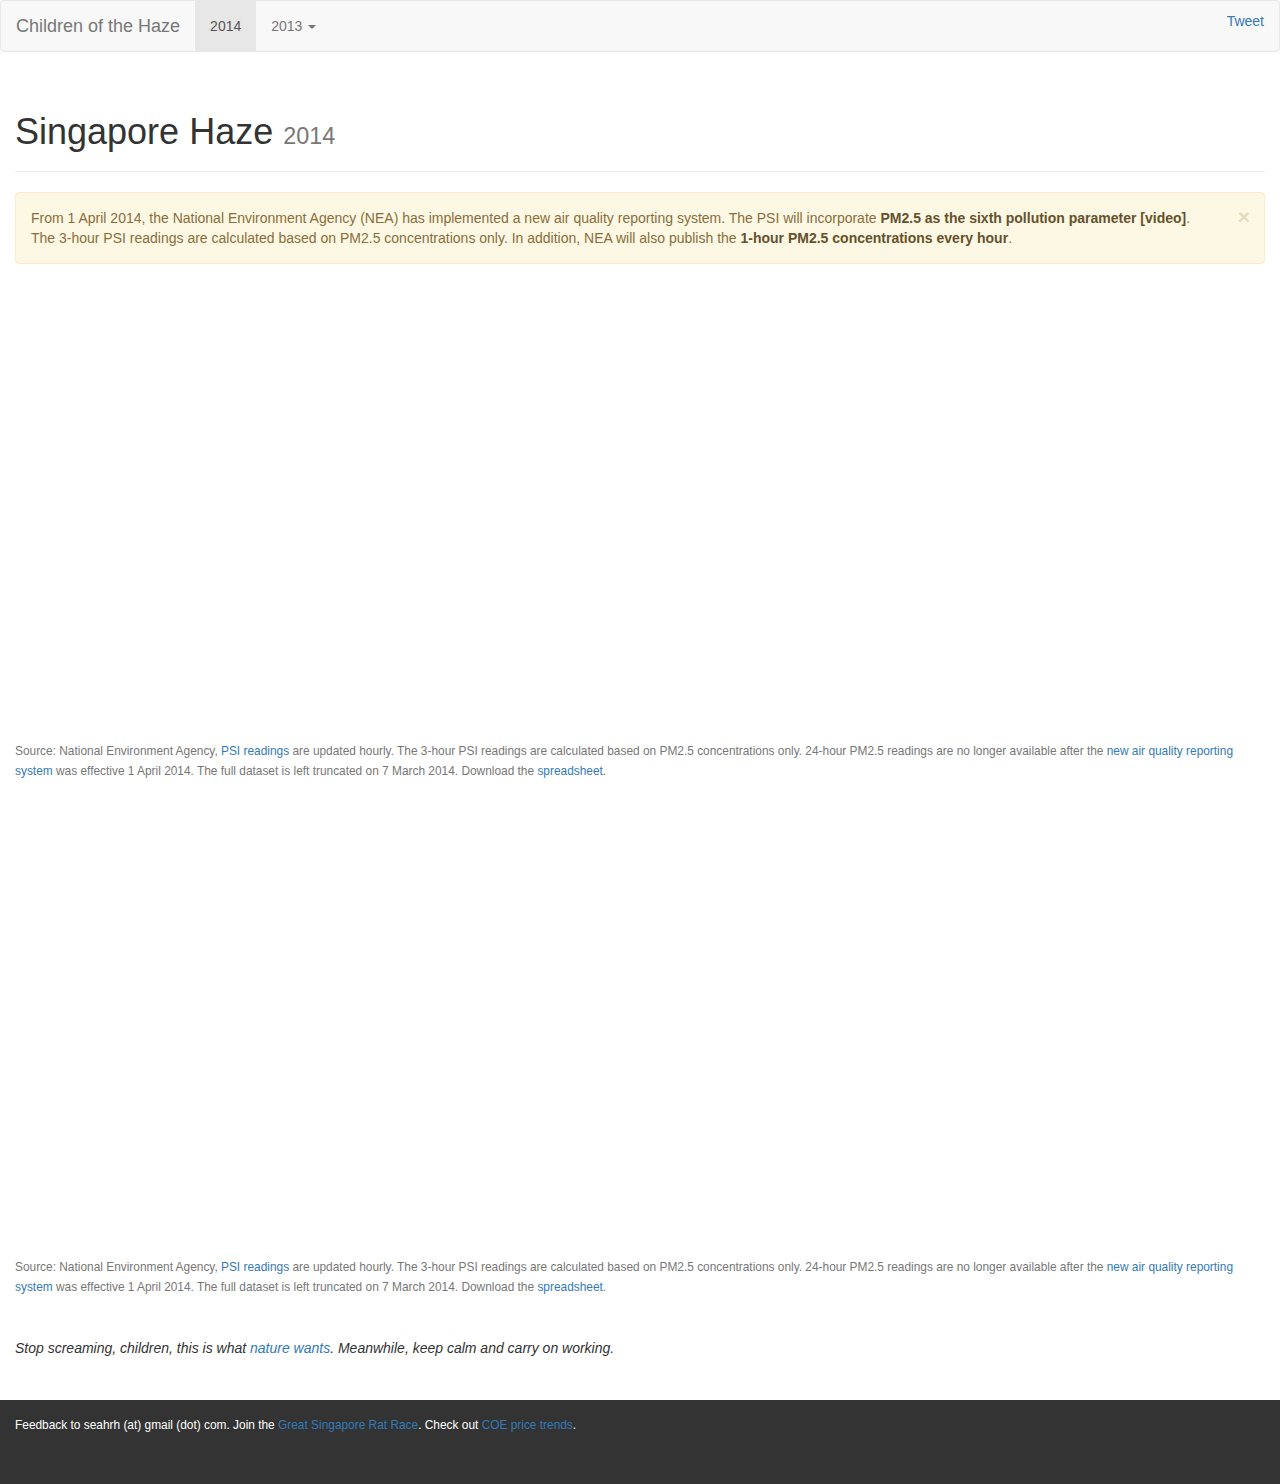
==== commit 0b966198: "Updated content (video link)" ====
--- a/war/index.html
+++ b/war/index.html
@@ -122,7 +122,7 @@
                         <button type="button" class="close" data-dismiss="alert" aria-hidden="true">
                             &times;
                         </button>
-                        From 1 April 2014, the National Environment Agency (NEA) has implemented a new air quality reporting system. The PSI will incorporate <a class="alert-link" href="//app2.nea.gov.sg/corporate-functions/newsroom/news-releases/new-air-quality-reporting-system-to-take-effect-from-1-april-2014" target="_blank">PM2.5 as the sixth pollution parameter</a>. The 3-hour PSI readings are calculated based on PM2.5 concentrations only. In addition, NEA will also publish the <a class="alert-link" href="//app2.nea.gov.sg/corporate-functions/newsroom/news-releases/new-air-quality-reporting-system-from-1-may-2014" target="_blank">1-hour PM2.5 concentrations every hour</a>.
+                        From 1 April 2014, the National Environment Agency (NEA) has implemented a new air quality reporting system. The PSI will incorporate <a class="alert-link" href="//app2.nea.gov.sg/corporate-functions/newsroom/news-releases/new-air-quality-reporting-system-to-take-effect-from-1-april-2014" target="_blank">PM2.5 as the sixth pollution parameter</a> <a class="alert-link" href="//youtu.be/ROXf3HIv-_I?t=28s" target="_blank">[video]</a>. The 3-hour PSI readings are calculated based on PM2.5 concentrations only. In addition, NEA will also publish the <a class="alert-link" href="//app2.nea.gov.sg/corporate-functions/newsroom/news-releases/new-air-quality-reporting-system-from-1-may-2014" target="_blank">1-hour PM2.5 concentrations every hour</a>.
                     </div>
                     <div id="overview" class="chart-container">
                         <div id="overview-chart1" class="chart"></div>
